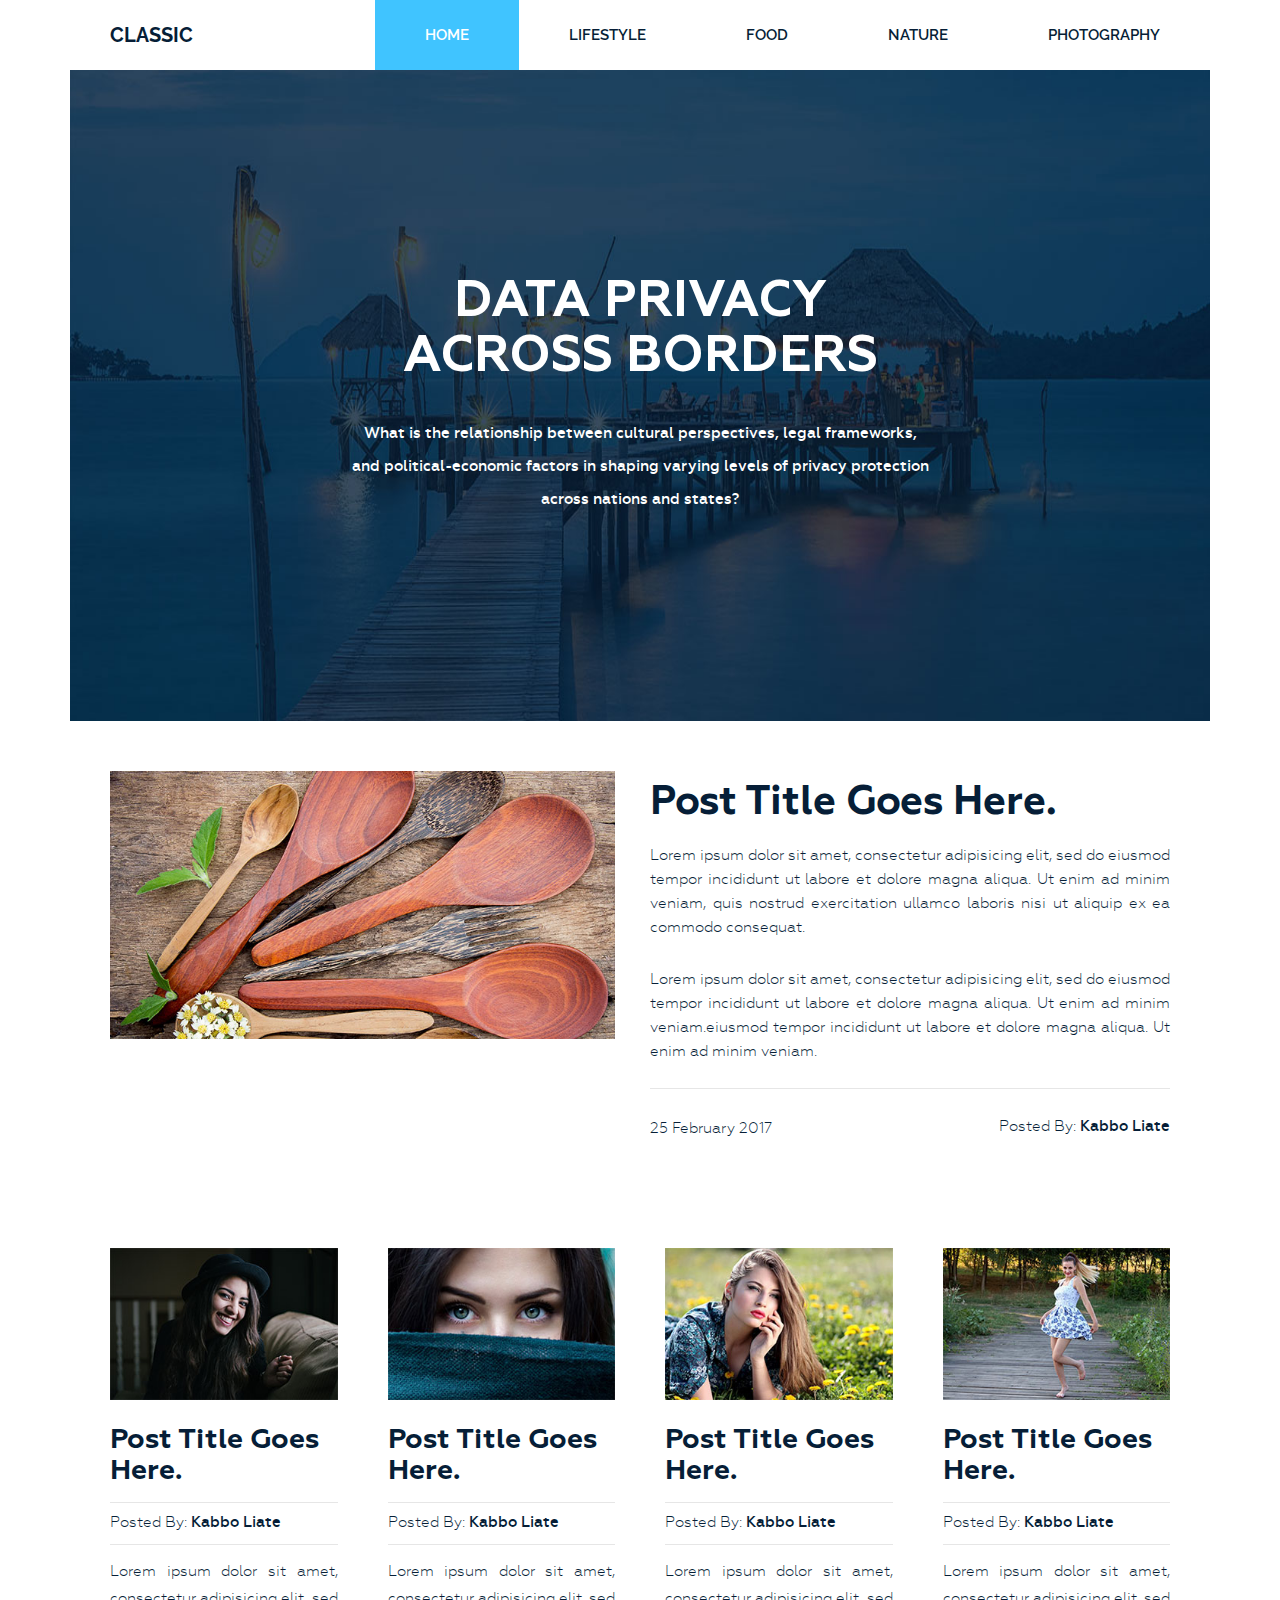
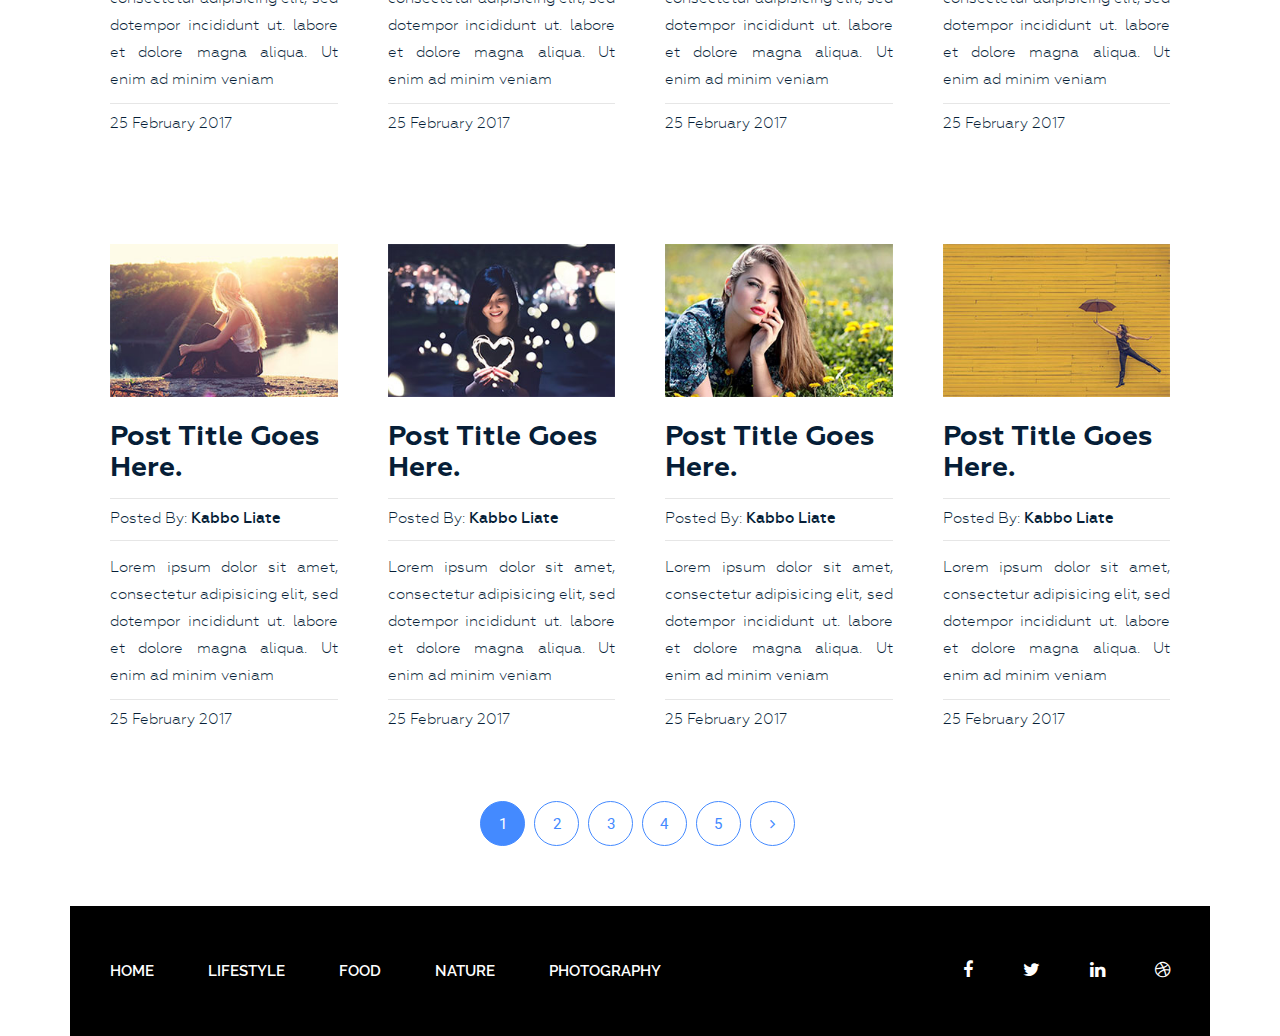
==== dart-blog-html/index.html @ cc4018c4 "initial project" ====
<!DOCTYPE html>
<html lang="en">

<head>
    <meta charset="UTF-8">
    <meta name="viewport" content="width=device-width, initial-scale=1">
    <title>Front page</title>
    <link href="https://fonts.googleapis.com/icon?family=Material+Icons" rel="stylesheet">
    <link href="https://fonts.googleapis.com/css?family=Raleway:300,400,500,600,700,800,900" rel="stylesheet">
    <link href="https://fonts.googleapis.com/css?family=Roboto:400,500,700,900" rel="stylesheet">
    <link rel="stylesheet" href="css/bootstrap.css">
    <link rel="stylesheet" href="css/font-awesome.min.css">
    <link rel="stylesheet" href="css/owl.carousel.min.css">
    <link rel="stylesheet" href="css/owl.theme.default.min.css">
    <link rel="stylesheet" href="style.css">
    <link rel="stylesheet" href="responsive.css">
</head>

<body>
    <div class="wrapper">
        <header class="header">
            <div class="container">
                <div class="row">
                    <div class="col-md-2">
                        <div class="logo">
                            <h2><a href="#">Classic</a></h2>
                        </div>
                    </div>
                    <div class="col-md-10">
                        <div class="menu">
                            <ul>
                                <li class="active"><a href="#">Home</a></li>
                                <li><a href="#">lifestyle</a></li>
                                <li><a href="#">Food</a></li>
                                <li><a href="#">Nature</a></li>
                                <li><a href="#">photography</a></li>
                            </ul>
                        </div>
                    </div>
                </div>
            </div>
        </header>
        <section class="bg-text-area">
            <div class="container">
                <div class="row">
                    <div class="col-md-12">
                        <div class="bg-text">
                            <h3>Data Privacy Across Borders</h3>
                            <p>What is the relationship between cultural perspectives, legal frameworks, and political-economic factors in shaping varying levels of privacy protection across nations and states?</p>
                        </div>
                    </div>
                </div>
            </div>
        </section>
        <section class="blog-post-area">
            <div class="container">
                <div class="row">
                    <div class="blog-post-area-style">
                            <div class="col-md-12">
                                <div class="single-post-big">
                                    <div class="big-image">
                                        <img src="img/post-image1.jpg" alt="">
                                    </div>
                                    <div class="big-text">
                                        <h3><a href="#">Post Title Goes Here.</a></h3>
                                        <p>Lorem ipsum dolor sit amet, consectetur adipisicing elit, sed do eiusmod tempor incididunt ut labore et dolore magna aliqua. Ut enim ad minim veniam, quis nostrud exercitation ullamco laboris nisi ut aliquip ex ea commodo consequat.</p>
                                        <p>Lorem ipsum dolor sit amet, consectetur adipisicing elit, sed do eiusmod tempor incididunt ut labore et dolore magna aliqua. Ut enim ad minim veniam.eiusmod tempor incididunt ut labore et dolore magna aliqua. Ut enim ad minim veniam.</p>
                                        <h4><span class="date">25 February 2017</span><span class="author">Posted By: <span class="author-name">Kabbo Liate</span></span>
                                        </h4>
                                    </div>
                                </div>
                            </div>
                            <div class="col-md-3">
                                <div class="single-post">
                                    <img src="img/post-image2.jpg" alt="">
                                    <h3><a href="#">Post Title Goes Here.</a></h3>
                                    <h4><span>Posted By: <span class="author-name">Kabbo Liate</span></span>
                                    </h4>
                                    <p>Lorem ipsum dolor sit amet, consectetur adipisicing elit, sed dotempor incididunt ut. labore et dolore magna aliqua. Ut enim ad minim veniam</p>
                                    <h4><span>25 February 2017</span></h4>
                                </div>
                            </div>
                            <div class="col-md-3">
                                <div class="single-post">
                                    <img src="img/post-image3.jpg" alt="">
                                    <h3><a href="#">Post Title Goes Here.</a></h3>
                                    <h4><span>Posted By: <span class="author-name">Kabbo Liate</span></span>
                                    </h4>
                                    <p>Lorem ipsum dolor sit amet, consectetur adipisicing elit, sed dotempor incididunt ut. labore et dolore magna aliqua. Ut enim ad minim veniam</p>
                                    <h4><span>25 February 2017</span></h4>
                                </div>
                            </div>
                            <div class="col-md-3">
                                <div class="single-post">
                                    <img src="img/post-image4.jpg" alt="">
                                    <h3><a href="#">Post Title Goes Here.</a></h3>
                                    <h4><span>Posted By: <span class="author-name">Kabbo Liate</span></span>
                                    </h4>
                                    <p>Lorem ipsum dolor sit amet, consectetur adipisicing elit, sed dotempor incididunt ut. labore et dolore magna aliqua. Ut enim ad minim veniam</p>
                                    <h4><span>25 February 2017</span></h4>
                                </div>
                            </div>
                            <div class="col-md-3">
                                <div class="single-post">
                                    <img src="img/post-image5.jpg" alt="">
                                    <h3><a href="#">Post Title Goes Here.</a></h3>
                                    <h4><span>Posted By: <span class="author-name">Kabbo Liate</span></span>
                                    </h4>
                                    <p>Lorem ipsum dolor sit amet, consectetur adipisicing elit, sed dotempor incididunt ut. labore et dolore magna aliqua. Ut enim ad minim veniam</p>
                                    <h4><span>25 February 2017</span></h4>
                                </div>
                            </div>
                            <div class="col-md-3">
                                <div class="single-post">
                                    <img src="img/post-image6.jpg" alt="">
                                    <h3><a href="#">Post Title Goes Here.</a></h3>
                                    <h4><span>Posted By: <span class="author-name">Kabbo Liate</span></span>
                                    </h4>
                                    <p>Lorem ipsum dolor sit amet, consectetur adipisicing elit, sed dotempor incididunt ut. labore et dolore magna aliqua. Ut enim ad minim veniam</p>
                                    <h4><span>25 February 2017</span></h4>
                                </div>
                            </div>
                            <div class="col-md-3">
                                <div class="single-post">
                                    <img src="img/post-image7.jpg" alt="">
                                    <h3><a href="#">Post Title Goes Here.</a></h3>
                                    <h4><span>Posted By: <span class="author-name">Kabbo Liate</span></span>
                                    </h4>
                                    <p>Lorem ipsum dolor sit amet, consectetur adipisicing elit, sed dotempor incididunt ut. labore et dolore magna aliqua. Ut enim ad minim veniam</p>
                                    <h4><span>25 February 2017</span></h4>
                                </div>
                            </div>
                            <div class="col-md-3">
                                <div class="single-post">
                                    <img src="img/post-image8.jpg" alt="">
                                    <h3><a href="#">Post Title Goes Here.</a></h3>
                                    <h4><span>Posted By: <span class="author-name">Kabbo Liate</span></span>
                                    </h4>
                                    <p>Lorem ipsum dolor sit amet, consectetur adipisicing elit, sed dotempor incididunt ut. labore et dolore magna aliqua. Ut enim ad minim veniam</p>
                                    <h4><span>25 February 2017</span></h4>
                                </div>
                            </div>
                            <div class="col-md-3">
                                <div class="single-post">
                                    <img src="img/post-image9.jpg" alt="">
                                    <h3><a href="#">Post Title Goes Here.</a></h3>
                                    <h4><span>Posted By: <span class="author-name">Kabbo Liate</span></span>
                                    </h4>
                                    <p>Lorem ipsum dolor sit amet, consectetur adipisicing elit, sed dotempor incididunt ut. labore et dolore magna aliqua. Ut enim ad minim veniam</p>
                                    <h4><span>25 February 2017</span></h4>
                                </div>
                            </div>
                    </div>
                </div>
            </div>
            <div class="pegination">
                <!--
                <ul>
                    <li><i class="fa fa-angle-left" aria-hidden="true"></i></li>
                    <li class="active">1</li>
                    <li>2</li>
                    <li>3</li>
                    <li><i class="fa fa-angle-right" aria-hidden="true"></i></li>
                </ul>
-->

                <div class="nav-links">
                    <span class="page-numbers current">1</span>
                    <a class="page-numbers" href="#">2</a>
                    <a class="page-numbers" href="#">3</a>
                    <a class="page-numbers" href="#">4</a>
                    <a class="page-numbers" href="#">5</a>
                    <a class="page-numbers" href="#"><i class="fa fa-angle-right" aria-hidden="true"></i></a>
                </div>
            </div>
        </section>
        <footer class="footer">
            <div class="container">
                <div class="row">
                    <div class="col-md-12">
                        <div class="footer-bg">
                            <div class="row">
                                <div class="col-md-9">
                                    <div class="footer-menu">
                                        <ul>
                                            <li class="active"><a href="#">Home</a></li>
                                            <li><a href="#">lifestyle</a></li>
                                            <li><a href="#">Food</a></li>
                                            <li><a href="#">Nature</a></li>
                                            <li><a href="#">photography</a></li>
                                        </ul>
                                    </div>
                                </div>
                                <div class="col-md-3">
                                    <div class="footer-icon">
                                        <p><a href="#"><i class="fa fa-facebook" aria-hidden="true"></i></a><a href="#"><i class="fa fa-twitter" aria-hidden="true"></i></a><a href="#"><i class="fa fa-linkedin" aria-hidden="true"></i></a><a href="#"><i class="fa fa-dribbble" aria-hidden="true"></i></a></p>
                                    </div>
                                </div>
                            </div> .
                        </div>
                    </div>
                </div>
            </div>
        </footer>
    </div>
    <script src="js/jquery-3.1.1.min.js"></script>
    <script src="js/bootstrap.min.js"></script>
    <script src="js/owl.carousel.min.js"></script>
    <script src="js/active.js"></script>
</body>

</html>
---- dart-blog-html/style.css ----
@font-face {
    font-family: Geometria;
    src: url(geometria_font/Geometria.ttf);
    font-weight: 300;
}

@font-face {
    font-family: Geometria;
    src: url(geometria_font/Geometria-Bold.ttf);
    font-weight: 700;
}

@font-face {
    font-family: Geometria;
    src: url(geometria_font/Geometria-ExtraBold.ttf);
    font-weight: 800;
}

@font-face {
    font-family: Geometria;
    src: url(geometria_font/geometria-light.ttf);
    font-weight: 400;
}

@font-face {
    font-family: Geometria;
    src: url(geometria_font/geometria-medium.ttf);
    font-weight: 500;
}

.wrapper header.header .logo {}

.wrapper header.header .logo h2 {
    margin: 0 0 0 40px;
    padding: 0;
}

.wrapper header.header .logo h2 a {
    color: #061e37;
    font-family: "Raleway", sans-serif;
    font-size: 20px;
    font-weight: 700;
    text-decoration: none;
    line-height: 70px;
    padding: 22px 0;
    text-transform: uppercase;
}

.wrapper header.header .menu {
    margin: 0
}

.wrapper header.header .menu ul {
    float: right;
    margin: 0;
    padding: 0;
    margin-right: 4px;
}

.wrapper header.header .menu ul li {
    display: inline-block;
    list-style: outside none none;
    margin: 0 -4px 0 0;
}

.wrapper header.header .menu ul li a {
    color: rgb(6, 30, 55);
    font-family: "Raleway", sans-serif;
    font-size: 15px;
    font-weight: 600;
    line-height: 70px;
    padding: 26px 50px;
    text-decoration: none;
    text-transform: uppercase;
}

.wrapper header.header .menu ul li.active a {
    background: #40c4ff;
    color: #fff;
}

.wrapper header.header .menu ul li a:hover {
    background: #40c4ff;
    color: #fff;
}

.wrapper section.bg-text-area .bg-text {
    background-image: url(img/bg-iamges.jpg);
    background-size: 100% 100%;
    padding: 205px 280px;
}

.wrapper section.bg-text-area .container {}

.wrapper section.bg-text-area .bg-text h3 {
    color: #fff;
    font-family: Geometria;
    font-size: 50px;
    font-weight: 700;
    text-align: center;
    text-transform: uppercase;
    margin: 0;
}

.wrapper section.bg-text-area .bg-text p {
    color: #fff;
    font-family: Geometria;
    font-size: 15px;
    font-weight: 500;
    line-height: 33px;
    margin: 32px 0 0;
    text-align: center;
}

section.blog-post-area {
    margin-top: 50px;
}

section.blog-post-area .big-image {
    float: left;
    width: 50%;
    padding-right: 35px;
}

section.blog-post-area .big-text {
    float: right;
    width: 50%;
    padding-right: 20px;
}

section.blog-post-area img {
    width: 100%;
}

section.blog-post-area .big-text h3 {
    margin: 10px 0 0;
}

section.blog-post-area .big-text h3 a {
    font-family: Geometria;
    font-weight: 700;
    font-size: 40px;
    color: #061e37;
    text-decoration: none;
}

section.blog-post-area .big-text p {
    color: #061e37;
    font-family: Geometria;
    font-size: 15px;
    font-weight: 400;
    line-height: 24px;
    padding-top: 18px;
    text-align: justify;
    text-decoration: none;
}

section.blog-post-area .big-text h4 {
    margin-top: 25px;
    padding-top: 30px;
    position: relative;
}

section.blog-post-area .big-text h4::before {
    background: #e6e6e6 none repeat scroll 0 0;
    content: "";
    height: 1px;
    position: absolute;
    top: 0;
    width: 100%;
}

section.blog-post-area .single-post {
    padding-right: 20px;
    margin: 100px 0px 0px;
}

section.blog-post-area h4 span {
    font-family: Geometria;
    font-weight: 400;
    font-size: 15px;
    color: #061e37;
    text-decoration: none;
}

section.blog-post-area .big-text h4 span.author {
    float: right
}

section.blog-post-area h4 span.author-name {
    font-weight: 500;
}

.blog-post-area .single-post h3 a {
    font-family: Geometria;
    font-size: 28px;
    font-weight: 700;
    text-decoration: none;
    color: #061e37;
}

.blog-post-area .single-post p {
    color: #061e37;
    font-family: Geometria;
    font-size: 15px;
    font-weight: 400;
    line-height: 27px;
    padding-top: 14px;
    position: relative;
    text-align: justify;
}

.blog-post-area .single-post h4 {
    margin-bottom: 12px;
    padding-top: 10px;
    position: relative;
}

.blog-post-area .single-post h4::before {
    background: #e6e6e6 none repeat scroll 0 0;
    content: "";
    height: 1px;
    position: absolute;
    top: 0;
    width: 100%;
}

.blog-post-area .single-post p::before {
    background: #e6e6e6 none repeat scroll 0 0;
    content: "";
    height: 1px;
    position: absolute;
    top: 0;
    width: 100%;
}

.blog-post-area .single-post h3 {
    margin: 25px 0 15px;
}

.blog-post-area .pegination {
    margin-top: 60px;
    margin-bottom: 60px;
}

.blog-post-area .pegination .nav-links {
    margin: 0;
    padding: 0;
    text-align: center;
}

.blog-post-area .pegination .nav-links .page-numbers {
    border: 1px solid #448aff;
    border-radius: 50%;
    color: #448aff;
    display: inline-block;
    font-family: "Roboto", sans-serif;
    font-size: 15px;
    font-weight: 400;
    height: 45px;
    line-height: 45px;
    list-style: outside none none;
    margin-right: 5px;
    text-align: center;
    width: 45px;
}

.blog-post-area .blog-post-area-style {
    margin: 0 20px 0 40px;
}

.blog-post-area .pegination .nav-links .page-numbers.current {
    background: #448aff;
    color: #fff;
}

.blog-post-area .pegination .nav-links .page-numbers:hover {
    background: #448aff;
    color: #fff;
}

.blog-post-area .pegination .nav-links a {
    text-decoration: none;
}

.wrapper footer.footer {
    height: 130px;
}

.wrapper footer .footer-bg {
    background: #000 none repeat scroll 0 0;
    height: 130px;
    overflow: hidden;
}

.wrapper footer.footer .footer-menu {
    margin: 0
}

.wrapper footer.footer .footer-menu ul {
    line-height: 130px;
    margin: 0;
    padding: 0;
}

.wrapper footer.footer .footer-menu ul li {
    display: inline;
    list-style: outside none none;
    margin: 0;
    padding: 30px 0px;
}

.wrapper footer.footer .footer-menu ul li a {
    color: #fff;
    font-family: "Raleway", sans-serif;
    font-size: 15px;
    font-weight: 600;
    line-height: 70px;
    margin-left: 40px;
    padding: 26px 10px 26px 0;
    text-decoration: none;
    text-transform: uppercase;
}

.wrapper footer.footer .footer-icon p {
    float: right;
    line-height: 130px;
}

.wrapper footer.footer .footer-icon p i {
    color: #fff;
    font-size: 18px;
    margin-right: 30px;
    padding: 10px;
}


/*css for single blog page*/

.single-blog-area {
    margin-bottom: 100px;
}

.single-blog-area .border-top {
    border-top: 1px solid #40c4ff;
}

.single-blog-area h2 {
    color: #010101;
    font-family: Geometria;
    font-size: 38px;
    font-weight: 500;
    margin-bottom: 60px;
    margin-top: 45px;
}

.single-blog-area p {
    font-family: Geometria;
    font-size: 15px;
    font-weight: 500;
    line-height: 35px;
    position: relative;
    text-align: justify;
}

.single-blog-area .blog-area-part p {
    margin-top: 30px;
}

.single-blog-area .for-style {
    margin-bottom: 50px;
}

.single-blog-area .for-style p span {
    color: #40c4ff;
    float: left;
    font-family: Geometria;
    font-size: 60px;
    font-weight: 400;
    margin: 18px 30px 20px 20px;
    position: relative;
}

.single-blog-area .for-style p span.drop_caps::before {
    color: #40c4ff;
    content: "”";
    font-size: 40px;
    left: -20px;
    position: absolute;
    top: -7px;
    font-weight: 500;
}

.single-blog-area .for-style p span::after {
    color: #40c4ff;
    content: "”";
    font-size: 40px;
    right: -15px;
    position: absolute;
    top: -7px;
    font-weight: 500;
}

.single-blog-area h3 {
    color: #757575;
    font-family: Geometria;
    font-size: 38px;
    font-style: italic;
    font-weight: 500;
    line-height: 65px;
    margin-bottom: 25px;
    word-spacing: 15px;
}

.single-blog-area h3 i.fa-quote-left {
    float: left;
    font-size: 55px;
    font-style: italic;
    margin-right: 20px;
    margin-top: 10px;
    color: #eeeeee;
}

.single-blog-area h3 i.fa-quote-right {
    display: inline-block;
    font-size: 55px;
    font-style: italic;
    margin-left: 20px;
    color: #eeeeee;
}

.single-blog-area .image-one {
    padding-right: 20px;
    width: 100%;
    margin-bottom: 20px;
}

.single-blog-area .image-two {
    width: 100%;
    padding-left: 20px;
    margin-bottom: 20px;
}

.single-blog-area img {
    width: 100%
}

.single-blog-area .blog-area {
    margin-right: 40px;
}

.single-blog-area .ads-area {
    border-top: 1px solid #e6e6e6;
    margin-top: 30px;
    padding: 50px 0;
    position: relative;
}

.single-blog-area .ads-area img {
    width: 100%;
    height: 90px;
    padding: 0 60px;
}

.single-blog-area .ads-area p {
    color: #fff;
    font-family: Geometria;
    font-size: 33px;
    font-weight: 500;
    line-height: 150px;
    position: absolute;
    text-align: center;
    top: 15px;
    width: 100%;
}


/*comment part start*/

.single-blog-area .commententries h3 {
    color: #000;
    font-family: Geometria;
    font-size: 18px;
    font-style: normal;
    font-weight: 500;
    margin: 0;
    padding-bottom: 5px;
    position: relative;
}

.single-blog-area .commententries h3::before {
    background: #e6e6e6 none repeat scroll 0 0;
    content: "";
    height: 1px;
    position: absolute;
    width: 100%;
    bottom: 0;
}

.single-blog-area .commententries ul {
    margin: 0;
    padding: 0;
}

.single-blog-area .commententries ul ul {
    margin-left: 60px;
}

.single-blog-area .commententries ul li article.comment {
    padding-bottom: 13px;
    padding-top: 30px;
    position: relative;
}

.single-blog-area .commententries ul li article.comment:before {
    background: #e6e6e6 none repeat scroll 0 0;
    content: "";
    height: 1px;
    position: absolute;
    width: 100%;
    bottom: 0;
}


}
.single-blog-area .commententries .author-name h5 a {
    font-family: Geometria;
    font-size: 21px;
    font-weight: 500;
    text-decoration: none;
    color: #000;
}
.single-blog-area .commententries .author-name h5 a {
    color: #000;
    font-family: Geometria;
    font-size: 21px;
    font-weight: 500;
    line-height: 10px;
    color: #000;
    text-decoration: none;
}
.single-blog-area .commententries .author-name p {
    color: #000;
    font-family: Geometria;
    font-size: 13px;
    font-weight: 500;
    line-height: 10px;
    color: #989191
}
.single-blog-area .commententries .comment-body p {
    font-family: Geometria;
    font-size: 15px;
    font-weight: 500;
    line-height: 25px;
    color: #989191
}
.single-blog-area .commententries .reply p span {
    color: #989191;
    font-family: Geometria;
    font-size: 18px;
    font-weight: 500;
    margin-right: 50px;
}
.single-blog-area .commententries .reply p span i {
    color: #989191;
    margin-right: 10px;
}
.single-blog-area .commententries ul {
    overflow: hidden;
}
.single-blog-area .commententries ul li {
    list-style: none
}
.commententries .comment-author {
    border-radius: 50%;
    float: left;
    height: 55px;
    width: 55px;
}
.commententries .comment-details {
    margin-left: 70px;
}
.single-blog-area form input {
    border: 1px solid #e6e6e6;
    margin: 0;
    padding: 12px 22px;
    border-radius: 5px;
    width: 100%
}
.single-blog-area form input[placeholder] {
    color: #000;
    font-family: Geometria;
    font-size: 16px;
    font-weight: 500;
}
.single-blog-area form .name {
    float: left;
    margin-bottom: 15px;
    width: 50%;
}
.single-blog-area form .email {
    width: 50%;
    float: right;
}
.single-blog-area form .name input {
    width: 95%;
}
.single-blog-area form .name .name {
    margin-right: 20px;
}
.single-blog-area form .email input {
    width: 95%;
}
.single-blog-area form .comment {
    margin-right: 150px;
}
.single-blog-area form .post {
    bottom: 0;
    position: absolute;
    right: 0;
}
.single-blog-area form .post input[type="submit"] {
    background: #40c4ff none repeat scroll 0 0;
    bottom: 0;
    color: #fff;
    font-family: Geometria;
    font-size: 15px;
    font-weight: 500;
    padding: 14px 38px;
    right: -150px;
    text-transform: uppercase;
    width: auto;
}
.single-blog-area form {
    margin: 50px 0 0;
    position: relative;
}

/*comment part end*/
.grid .portfolio-item {
    margin-bottom: 30px;
}
.grid .portfolio-item img {
    float: left;
    height: 72px;
    width: 72px;
}
.single-blog-area .grid .portfolio-item .portfolio-text {
    margin-left: 110px;
}
.single-blog-area .grid .portfolio-item .portfolio-text h5 {
    margin: 0
}
.single-blog-area .grid .portfolio-item .portfolio-text h5 a {
    color: #000;
    font-family: Geometria;
    font-size: 15px;
    font-weight: 500;
    line-height: 27px;
    text-decoration: none;
}
.single-blog-area .grid .portfolio-item .portfolio-text p {
    font-family: Geometria;
    font-size: 13px;
    font-weight: 500;
    line-height: 20px;
    color: #b2b2b2;
}
.single-blog-area .grid .portfolio-item .portfolio-text p span {
    margin: 0 10px;
}
.single-blog-area .button-group button {
    border: medium none;
    border-radius: 0;
    color: #000;
    display: inline-block;
    font-family: Geometria;
    font-size: 13px;
    font-weight: 500;
    margin-right: -2px;
    padding: 21px;
    text-transform: uppercase;
    width: 33%;
}
.single-blog-area .button-group {
    margin: 40px 0;
}
.single-blog-area .button-group button.is-checked {
    background: #40c4ff;
    color: #fff;
}
.single-blog-area .button-group button:hover {
    background: #40c4ff;
    color: #fff;
}
.single-blog-area .sidebar-ads {
    width: 300px;
    position: relative;
}
.single-blog-area .sidebar-ads p {
    color: #fff;
    font-family: Geometria;
    font-size: 30px;
    font-weight: 500;
    position: absolute;
    text-align: center;
    top: 85px;
    width: 100%;
}
.single-blog-area h2.sidebar-title {
    background: #efefef none repeat scroll 0 0;
    color: #000;
    font-family: Geometria;
    font-size: 16px;
    font-weight: 500;
    margin-bottom: 20px;
    margin-top: 50px;
    padding: 21px 25px;
    text-transform: uppercase;
}
.single-blog-area .tags p {
    background: #40c4ff none repeat scroll 0 0;
    border-radius: 5px;
    display: inline-block;
    font-family: Geometria;
    font-size: 13px;
    font-weight: 500;
    margin-right: 4px;
    padding: 0 12px;
    margin-bottom: 7px;
}
.single-blog-area .tags p a {
    color: #fff;
    display: inline-block;
    text-decoration: none;
}
.single-blog-area .newsletter form {
    margin: 30px 0 0;
}
.single-blog-area .newsletter input[type="email"] {
    width: 50%;
    margin-right: 20px;
}
.single-blog-area .newsletter input[type="submit"] {
    width: 40%;
    background: #40c4ff;
    color: #fff;
    text-transform: uppercase;
    font-family: Geometria;
    font-size: 15px;
    font-weight: 500;
}
---- dart-blog-html/responsive.css ----
@media (min-width: 1440px) and (max-width: 1745px) {}
    
    @media (min-width: 1200px) and (max-width: 1439px) {}
    
    @media (min-width: 992px) and (max-width: 1199px) {}
    
    @media (min-width: 768px) and (max-width: 991px) {}
    
    @media (min-width: 550px) and (max-width: 767px) {}
    
    @media only screen and (max-width: 549px) {}
    
    @media only screen and (max-width: 365px) {}
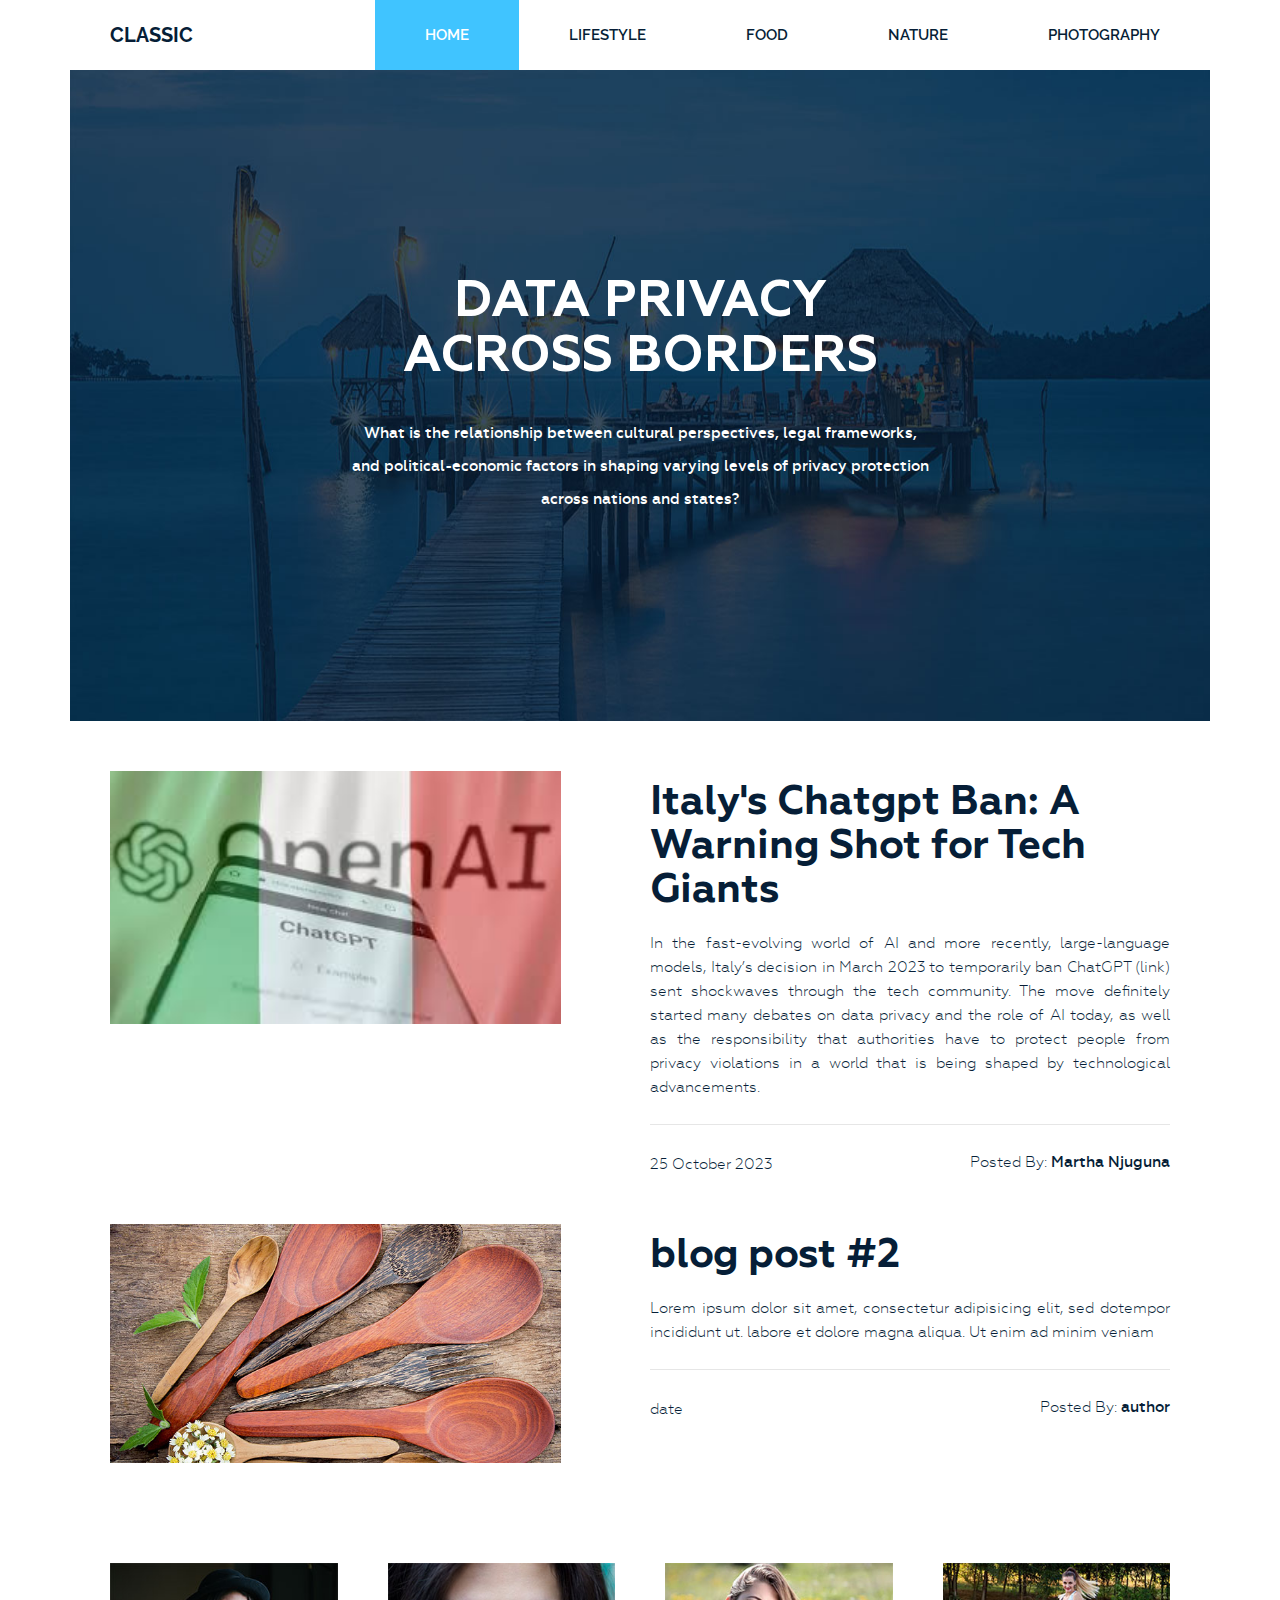
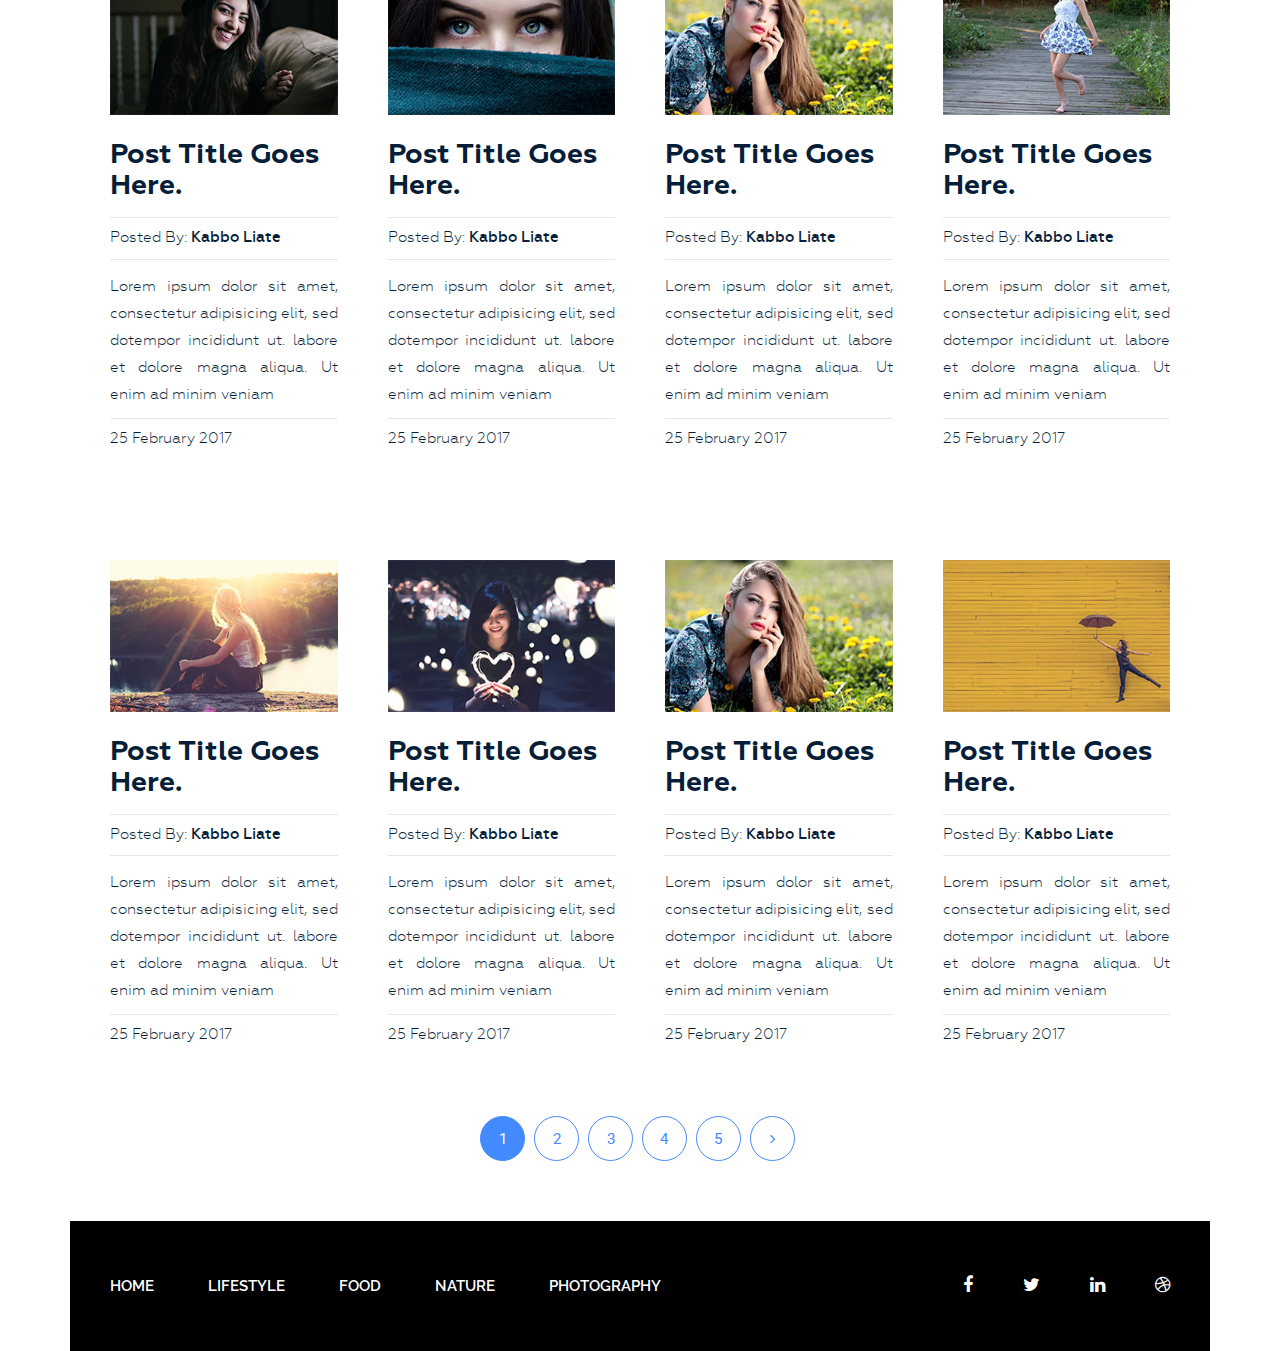
==== commit 5c86bdbb: "linked Martha blog and edited home page" ====
--- a/dart-blog-html/index.html
+++ b/dart-blog-html/index.html
@@ -59,15 +59,31 @@
                             <div class="col-md-12">
                                 <div class="single-post-big">
                                     <div class="big-image">
+                                        <img src="img/italy-ban-chatgpt.jpeg" alt="">
+                                    </div>
+                                    <div class="big-text">
+                                        <h3><a href="martha_blog_1.html">Italy's Chatgpt Ban: A Warning Shot for Tech Giants</a></h3>
+                                        <p>In the fast-evolving world of AI and more recently, large-language models, Italy’s decision in March 2023 to 
+                                            temporarily ban ChatGPT (link) sent shockwaves through the tech community. The move definitely started many 
+                                            debates on data privacy and the role of AI today, as well as the responsibility that authorities have to 
+                                            protect people from privacy violations in a world that is being shaped by technological advancements. 
+                                        </p>
+                                        <h4><span class="date">25 October 2023</span><span class="author">Posted By: <span class="author-name">Martha Njuguna</span></span>
+                                        </h4>
+                                    </div>    
+                                </div>
+                            </div>
+                            <div class="col-md-12" style="margin-top: 40px;">
+                                <div class="single-post-big">
+                                    <div class="big-image">
                                         <img src="img/post-image1.jpg" alt="">
                                     </div>
                                     <div class="big-text">
-                                        <h3><a href="#">Post Title Goes Here.</a></h3>
-                                        <p>Lorem ipsum dolor sit amet, consectetur adipisicing elit, sed do eiusmod tempor incididunt ut labore et dolore magna aliqua. Ut enim ad minim veniam, quis nostrud exercitation ullamco laboris nisi ut aliquip ex ea commodo consequat.</p>
-                                        <p>Lorem ipsum dolor sit amet, consectetur adipisicing elit, sed do eiusmod tempor incididunt ut labore et dolore magna aliqua. Ut enim ad minim veniam.eiusmod tempor incididunt ut labore et dolore magna aliqua. Ut enim ad minim veniam.</p>
-                                        <h4><span class="date">25 February 2017</span><span class="author">Posted By: <span class="author-name">Kabbo Liate</span></span>
+                                        <h3><a href="#">blog post #2</a></h3>
+                                        <p>Lorem ipsum dolor sit amet, consectetur adipisicing elit, sed dotempor incididunt ut. labore et dolore magna aliqua. Ut enim ad minim veniam</p>
+                                        <h4><span class="date">date</span><span class="author">Posted By: <span class="author-name">author</span></span>
                                         </h4>
-                                    </div>
+                                    </div>    
                                 </div>
                             </div>
                             <div class="col-md-3">
--- a/dart-blog-html/style.css
+++ b/dart-blog-html/style.css
@@ -118,7 +118,7 @@
 
 section.blog-post-area .big-image {
     float: left;
-    width: 50%;
+    width: 45%;
     padding-right: 35px;
 }
 
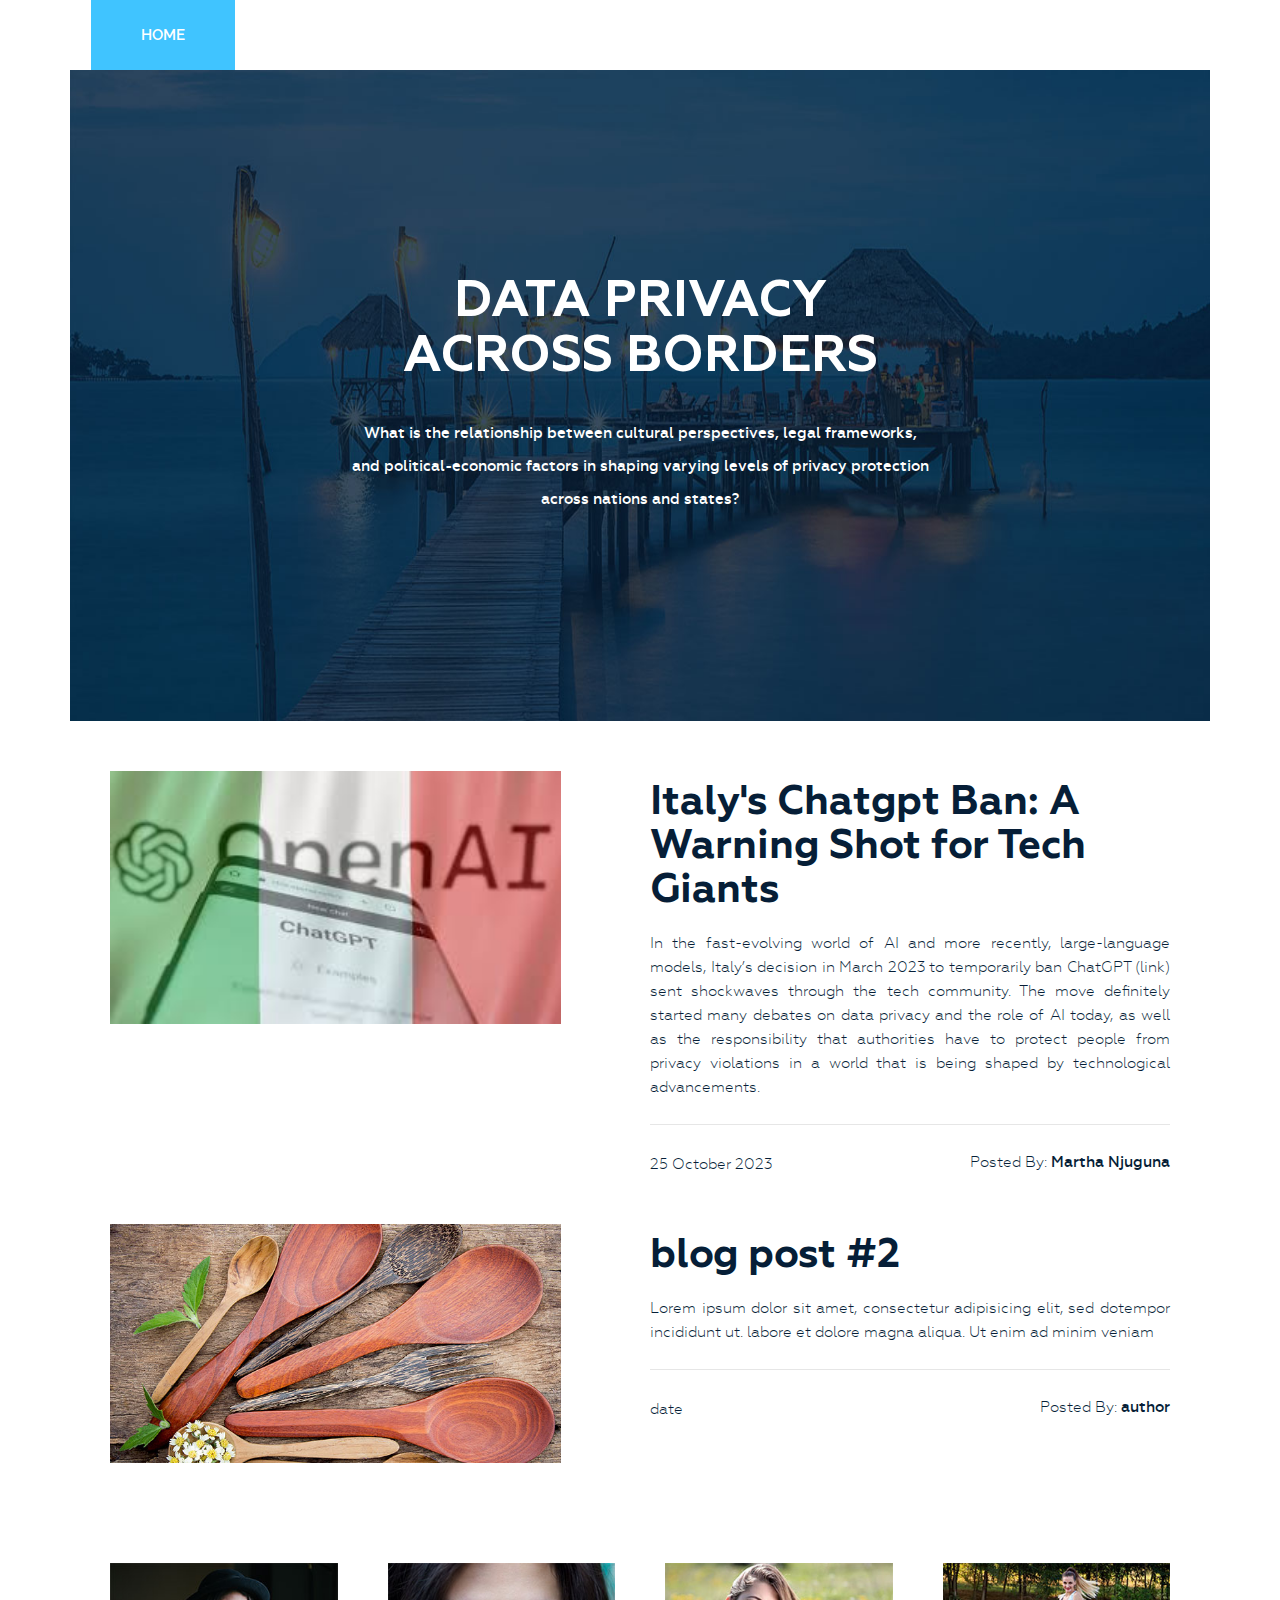
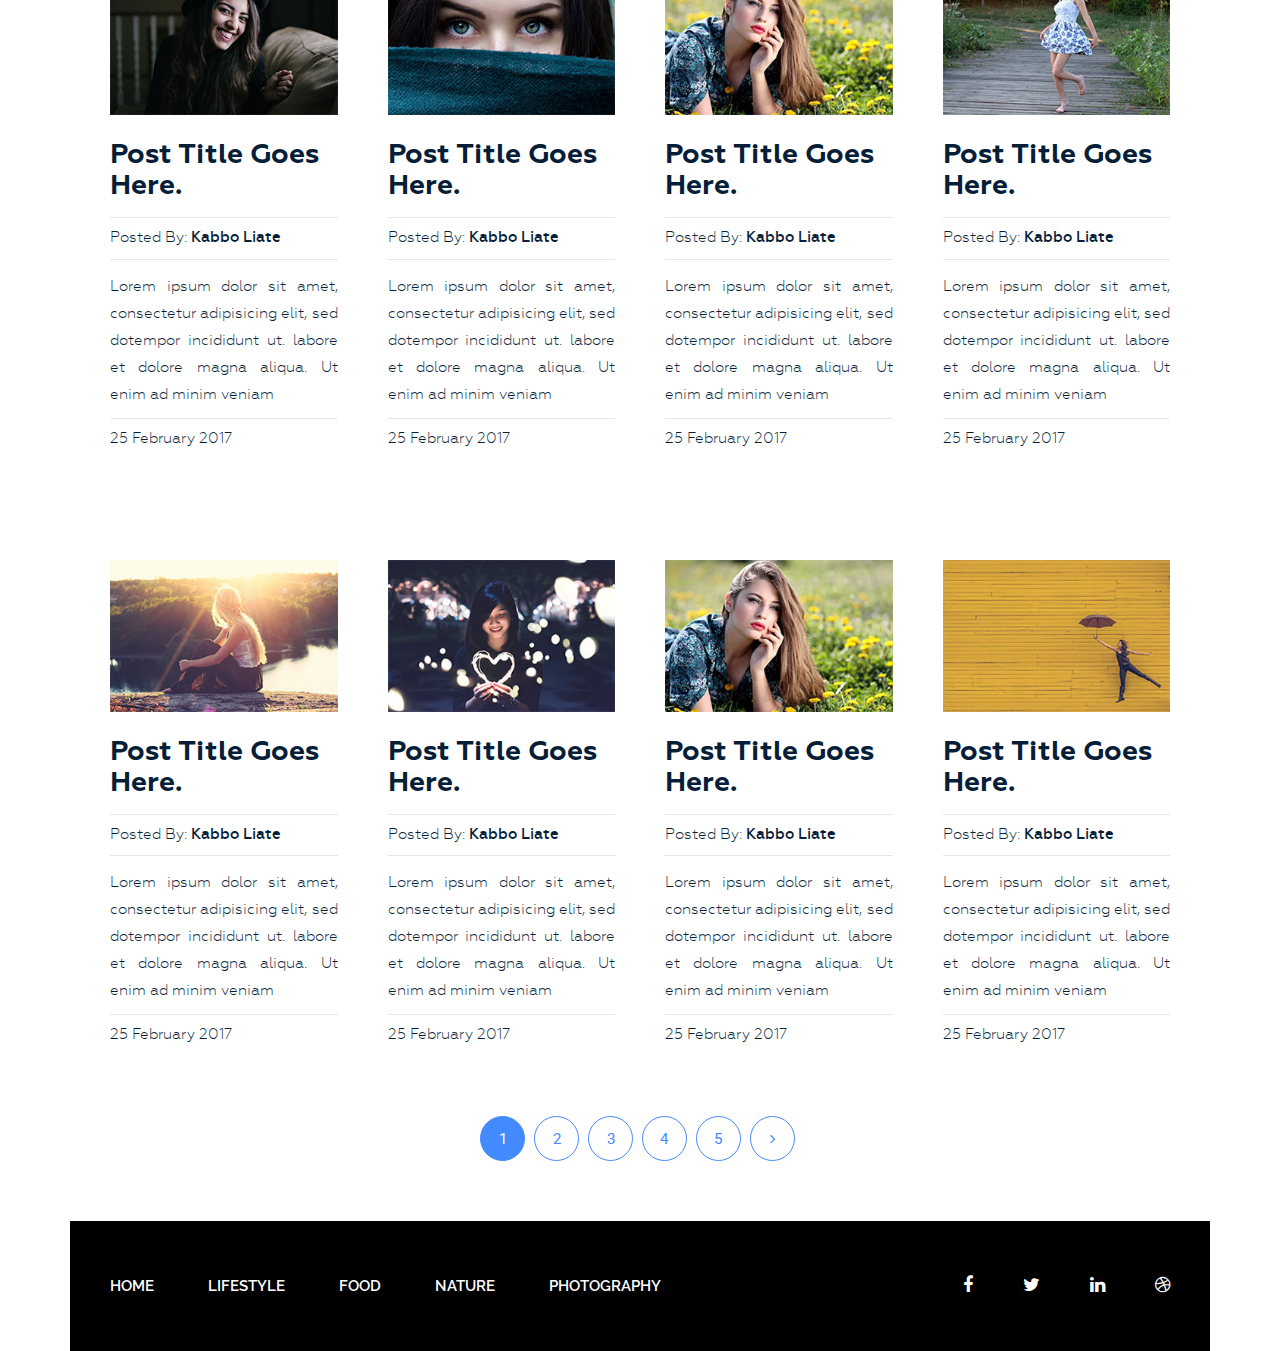
==== commit cb1724db: "formatting changes" ====
--- a/dart-blog-html/index.html
+++ b/dart-blog-html/index.html
@@ -21,19 +21,17 @@
         <header class="header">
             <div class="container">
                 <div class="row">
+                    <!--
                     <div class="col-md-2">
                         <div class="logo">
                             <h2><a href="#">Classic</a></h2>
                         </div>
                     </div>
-                    <div class="col-md-10">
+                    -->
+                    <div class="col-md-2">
                         <div class="menu">
                             <ul>
-                                <li class="active"><a href="#">Home</a></li>
-                                <li><a href="#">lifestyle</a></li>
-                                <li><a href="#">Food</a></li>
-                                <li><a href="#">Nature</a></li>
-                                <li><a href="#">photography</a></li>
+                                <li class="active"><a href="index.html">Home</a></li>
                             </ul>
                         </div>
                     </div>
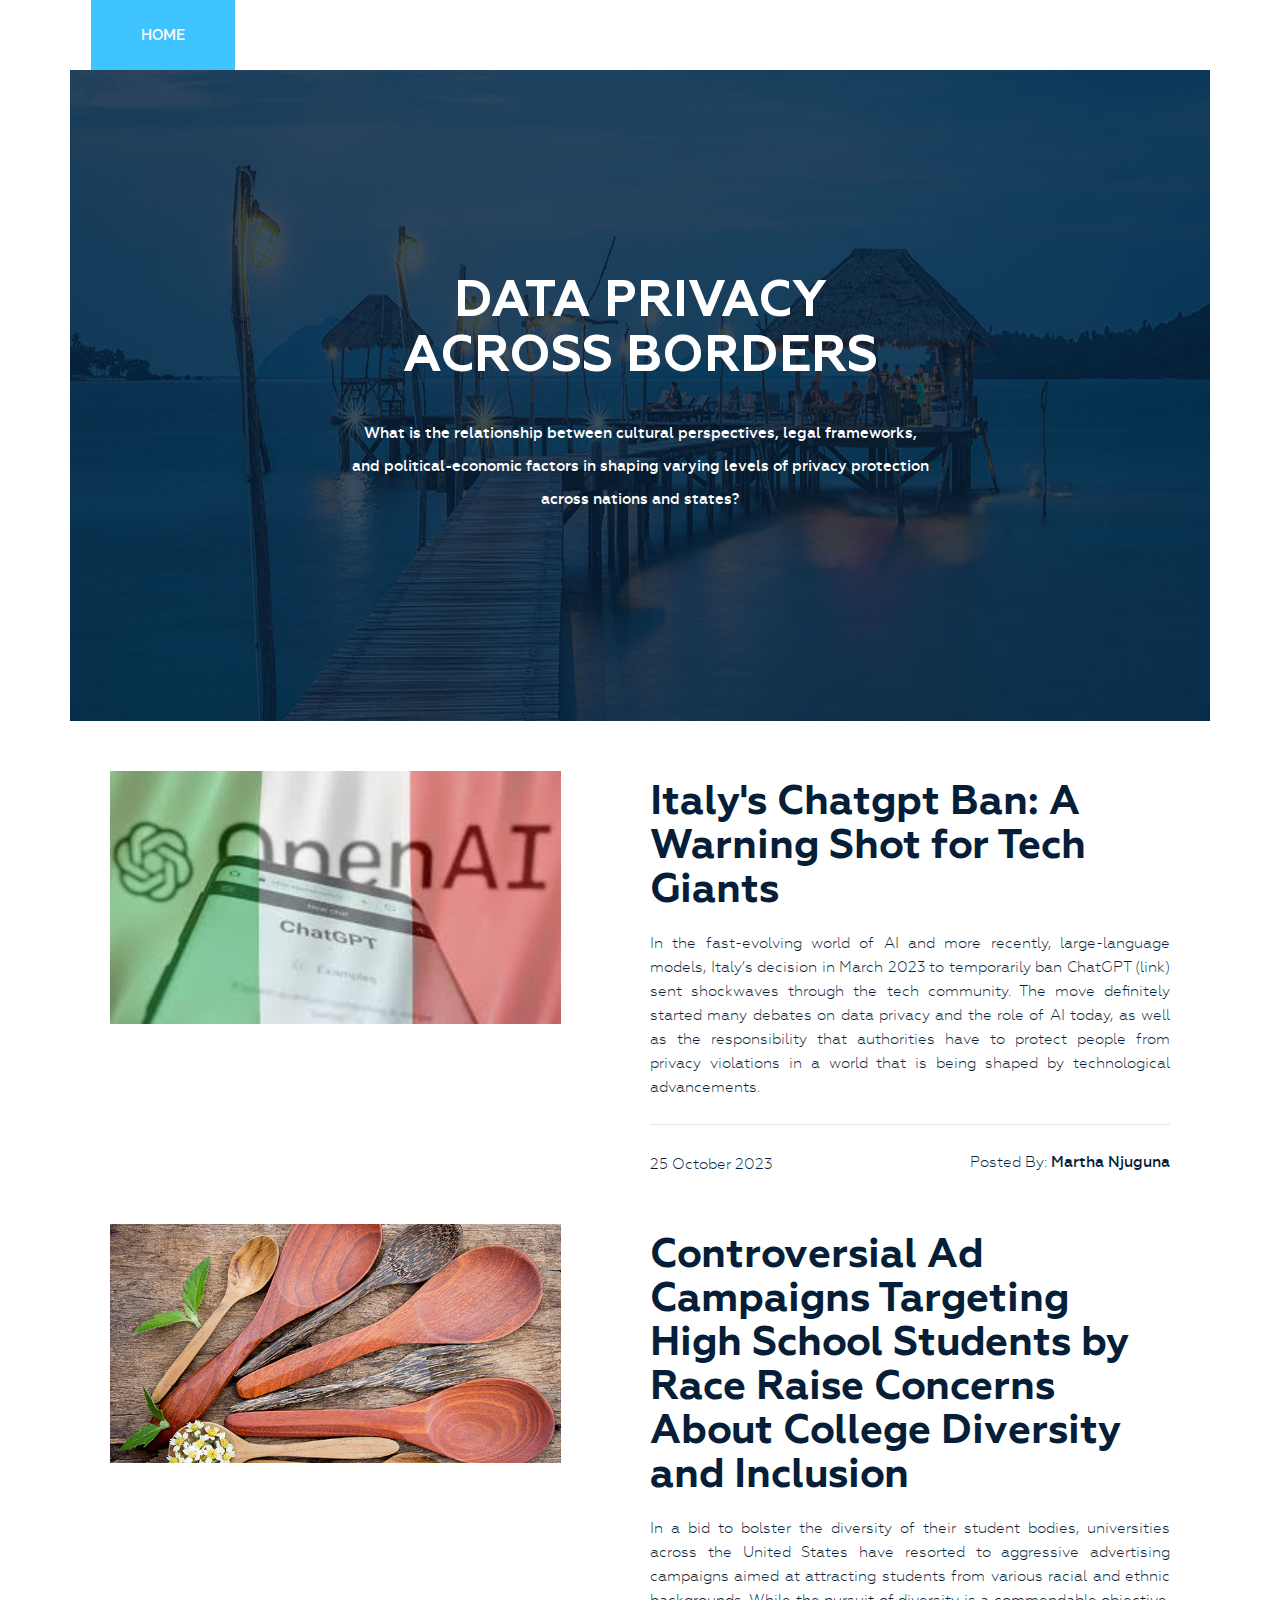
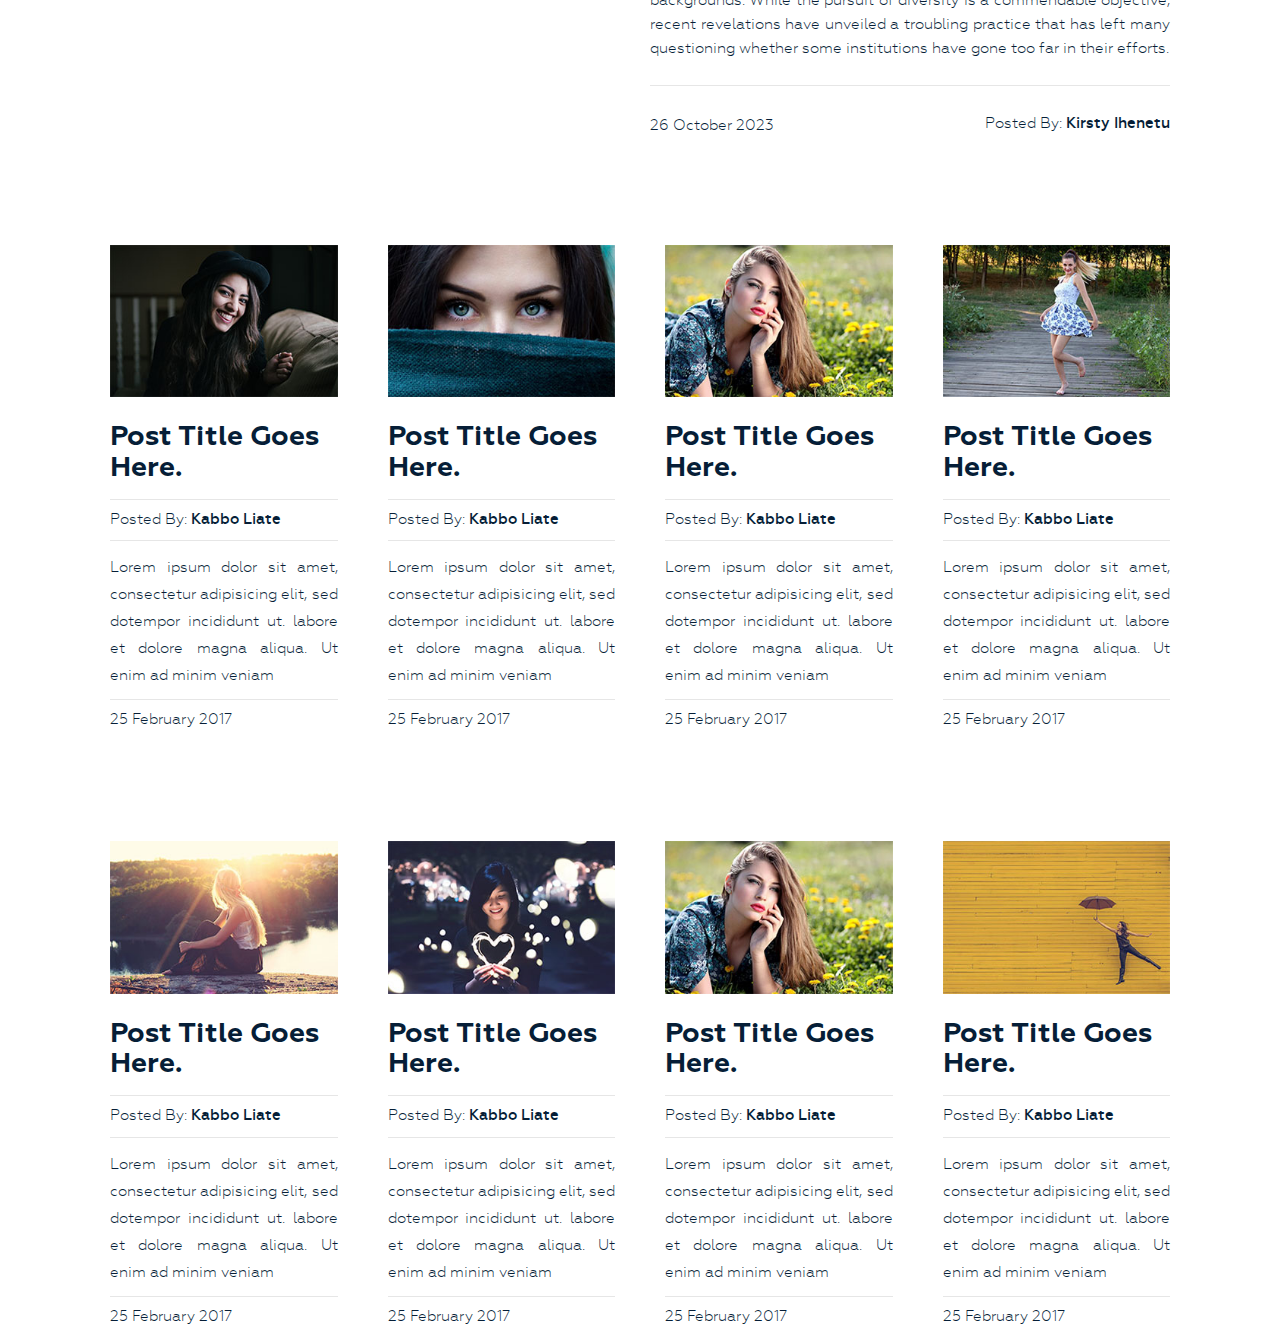
==== commit 7d7fe033: "update kirsty blog1 links and formatting" ====
--- a/dart-blog-html/index.html
+++ b/dart-blog-html/index.html
@@ -77,10 +77,14 @@
                                         <img src="img/post-image1.jpg" alt="">
                                     </div>
                                     <div class="big-text">
-                                        <h3><a href="#">blog post #2</a></h3>
-                                        <p>Lorem ipsum dolor sit amet, consectetur adipisicing elit, sed dotempor incididunt ut. labore et dolore magna aliqua. Ut enim ad minim veniam</p>
-                                        <h4><span class="date">date</span><span class="author">Posted By: <span class="author-name">author</span></span>
-                                        </h4>
+                                        <h3><a href="kirsty_collegeAdTargeting_blog.html">Controversial Ad Campaigns Targeting High School Students by Race Raise Concerns About College Diversity and Inclusion</a></h3>
+                                        <p>In a bid to bolster the diversity of their student bodies, universities across the United States 
+                                            have resorted to aggressive advertising campaigns aimed at attracting students from various racial 
+                                            and ethnic backgrounds. While the pursuit of diversity is a commendable objective, recent revelations 
+                                            have unveiled a troubling practice that has left many questioning whether some institutions have gone 
+                                            too far in their efforts. </p>
+                                            <h4><span class="date">26 October 2023</span><span class="author">Posted By: <span class="author-name">Kirsty Ihenetu</span></span>
+                                            </h4>
                                     </div>    
                                 </div>
                             </div>
@@ -167,55 +171,9 @@
                     </div>
                 </div>
             </div>
-            <div class="pegination">
-                <!--
-                <ul>
-                    <li><i class="fa fa-angle-left" aria-hidden="true"></i></li>
-                    <li class="active">1</li>
-                    <li>2</li>
-                    <li>3</li>
-                    <li><i class="fa fa-angle-right" aria-hidden="true"></i></li>
-                </ul>
--->
-
-                <div class="nav-links">
-                    <span class="page-numbers current">1</span>
-                    <a class="page-numbers" href="#">2</a>
-                    <a class="page-numbers" href="#">3</a>
-                    <a class="page-numbers" href="#">4</a>
-                    <a class="page-numbers" href="#">5</a>
-                    <a class="page-numbers" href="#"><i class="fa fa-angle-right" aria-hidden="true"></i></a>
-                </div>
-            </div>
+            
         </section>
-        <footer class="footer">
-            <div class="container">
-                <div class="row">
-                    <div class="col-md-12">
-                        <div class="footer-bg">
-                            <div class="row">
-                                <div class="col-md-9">
-                                    <div class="footer-menu">
-                                        <ul>
-                                            <li class="active"><a href="#">Home</a></li>
-                                            <li><a href="#">lifestyle</a></li>
-                                            <li><a href="#">Food</a></li>
-                                            <li><a href="#">Nature</a></li>
-                                            <li><a href="#">photography</a></li>
-                                        </ul>
-                                    </div>
-                                </div>
-                                <div class="col-md-3">
-                                    <div class="footer-icon">
-                                        <p><a href="#"><i class="fa fa-facebook" aria-hidden="true"></i></a><a href="#"><i class="fa fa-twitter" aria-hidden="true"></i></a><a href="#"><i class="fa fa-linkedin" aria-hidden="true"></i></a><a href="#"><i class="fa fa-dribbble" aria-hidden="true"></i></a></p>
-                                    </div>
-                                </div>
-                            </div> .
-                        </div>
-                    </div>
-                </div>
-            </div>
-        </footer>
+        
     </div>
     <script src="js/jquery-3.1.1.min.js"></script>
     <script src="js/bootstrap.min.js"></script>
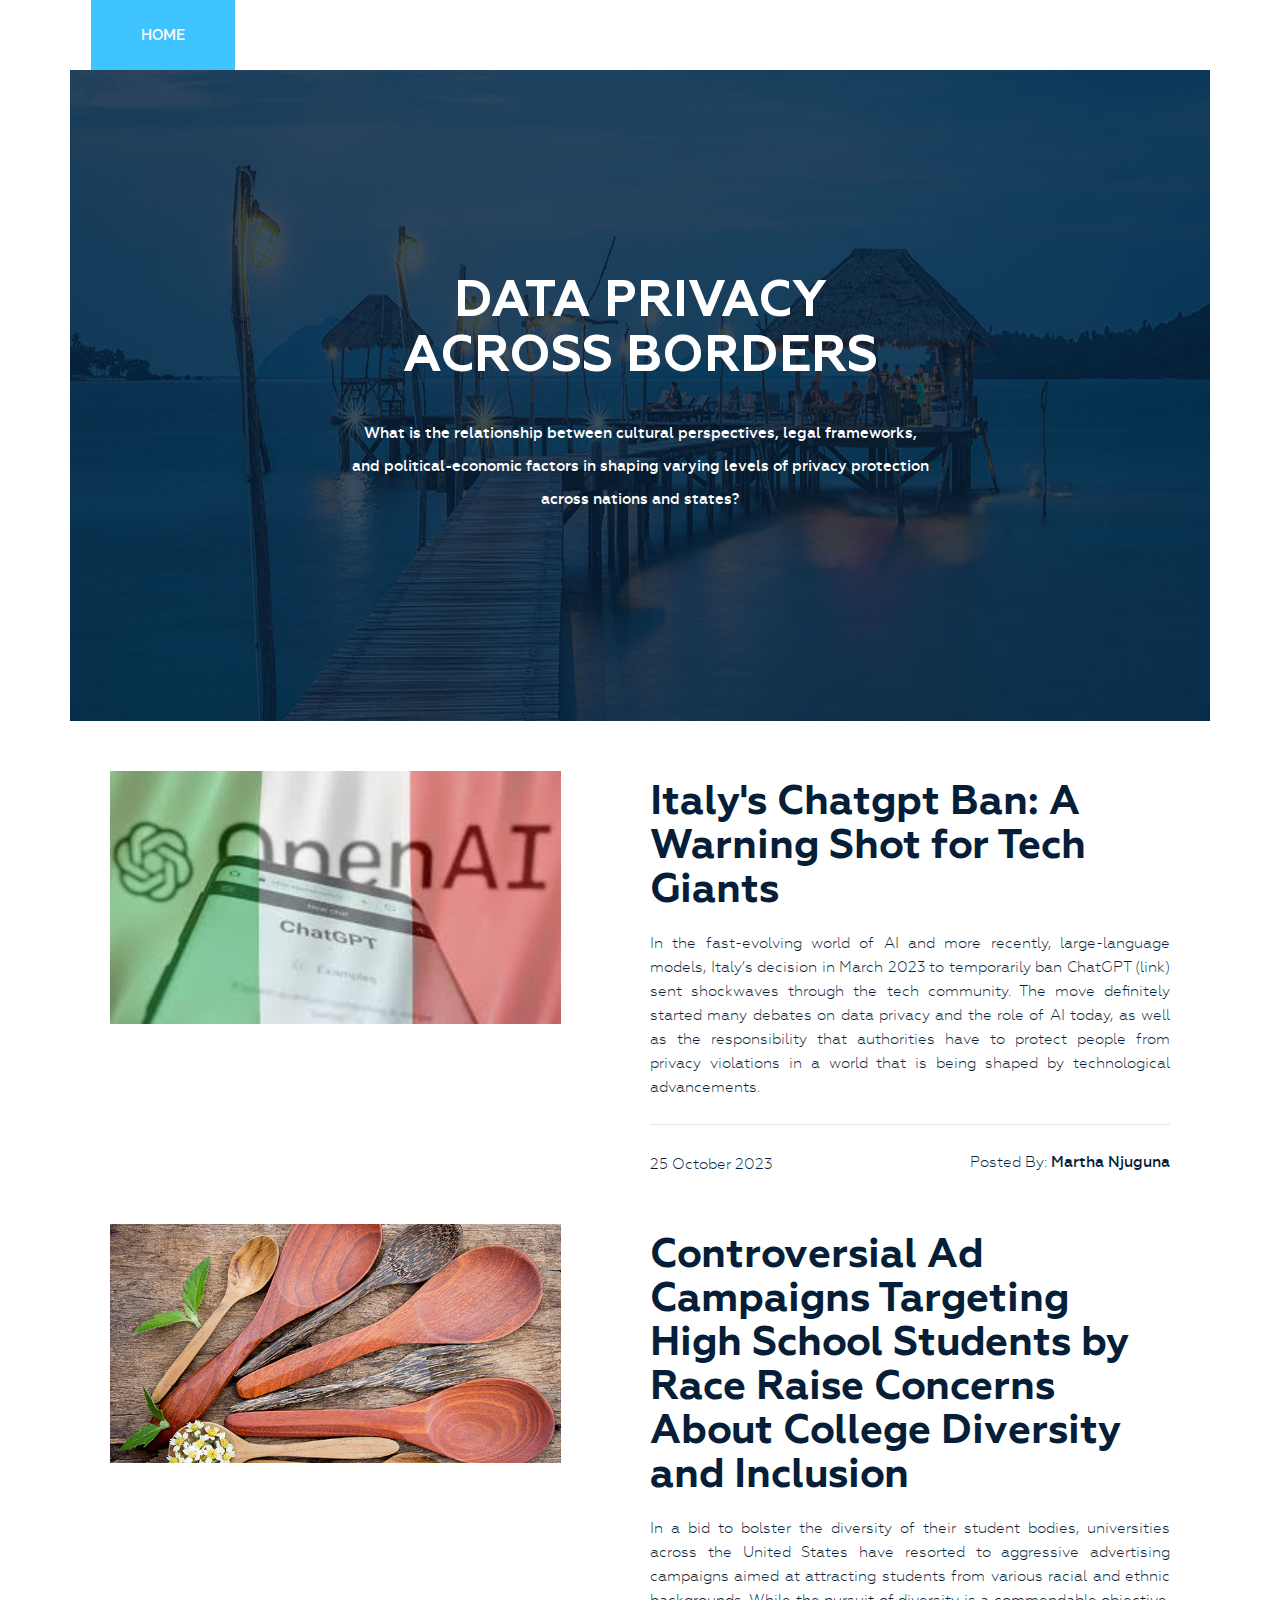
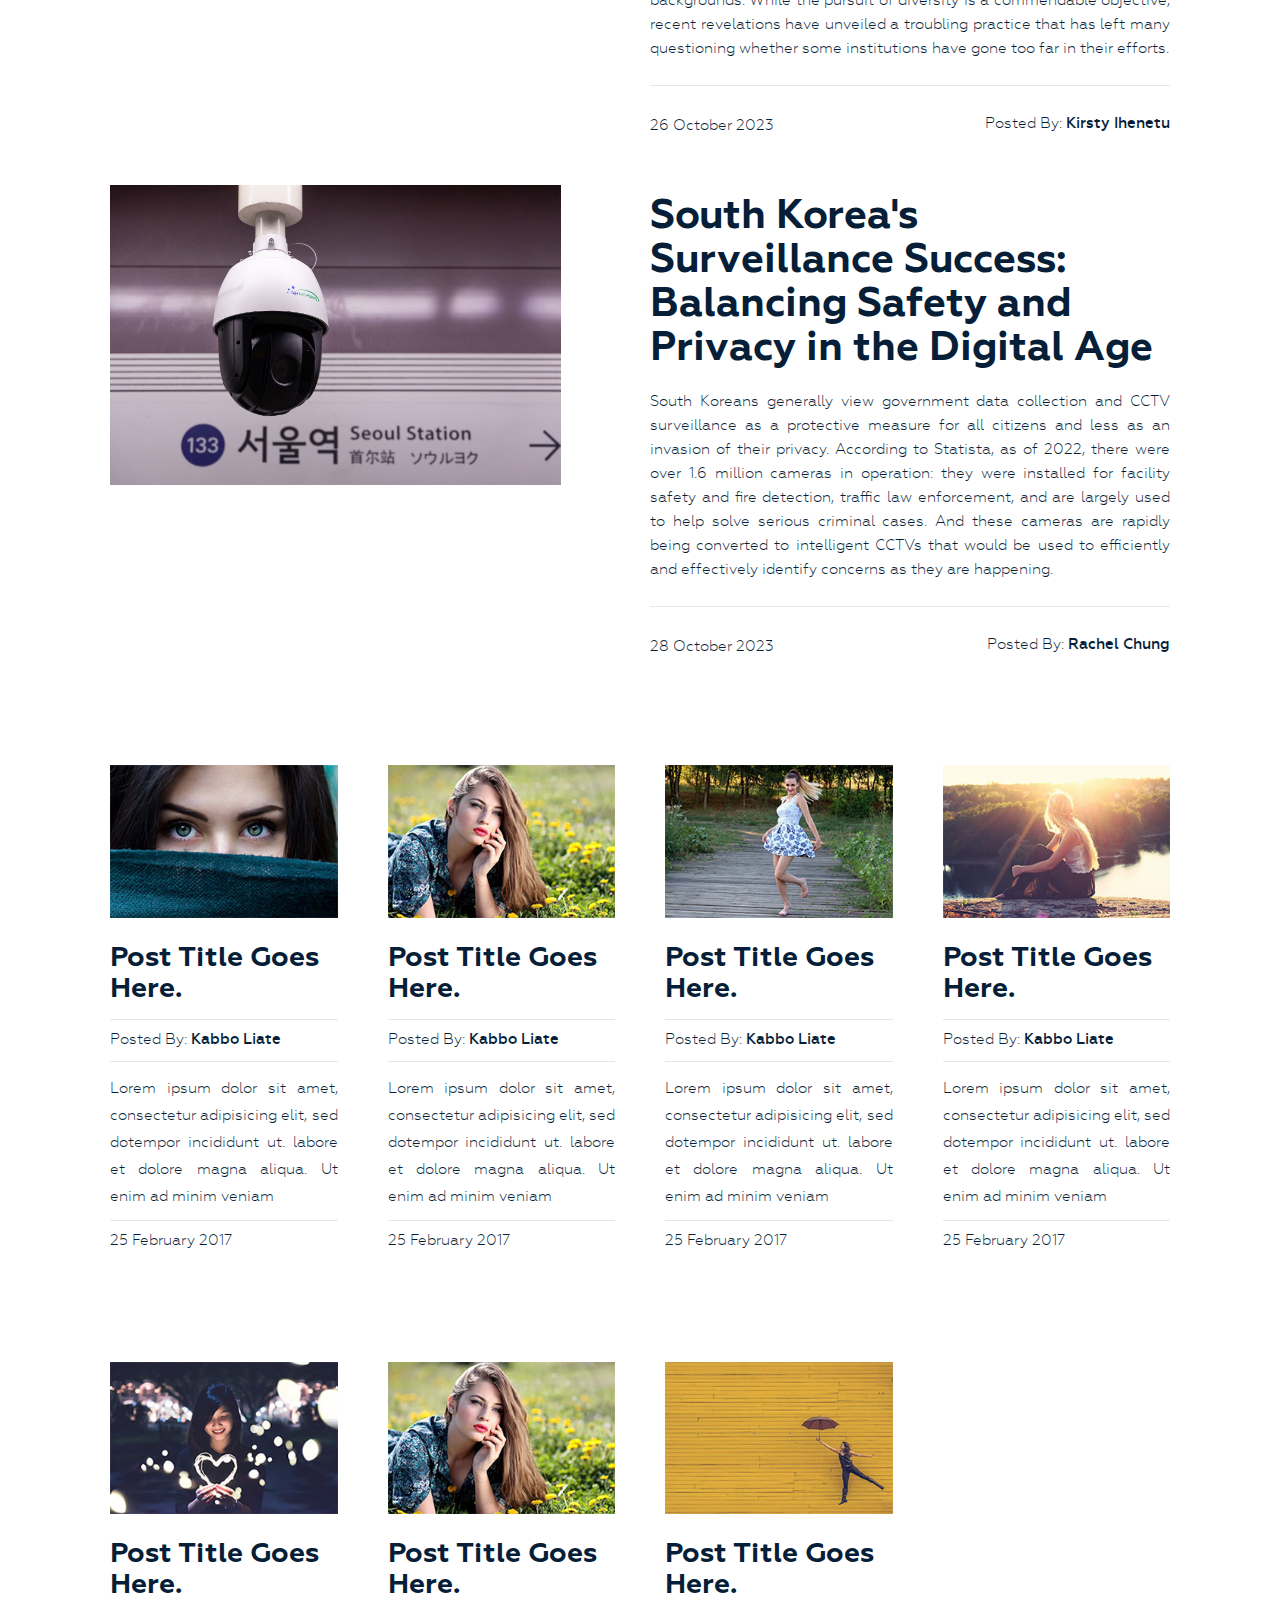
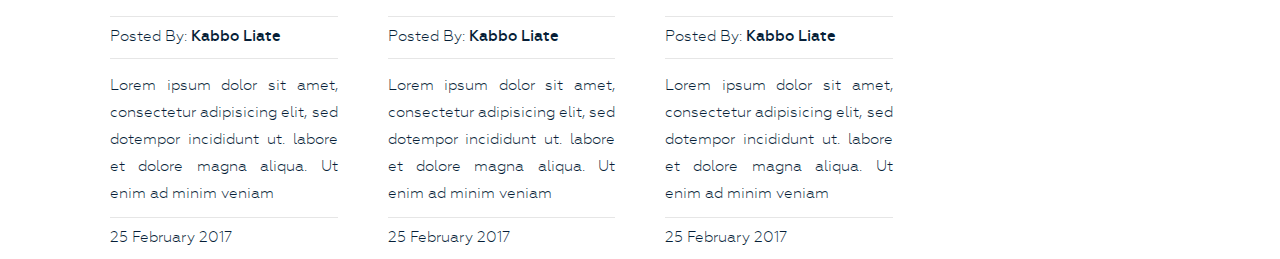
==== commit bc3a1e5a: "upload rachel blog 1" ====
--- a/dart-blog-html/index.html
+++ b/dart-blog-html/index.html
@@ -83,19 +83,24 @@
                                             and ethnic backgrounds. While the pursuit of diversity is a commendable objective, recent revelations 
                                             have unveiled a troubling practice that has left many questioning whether some institutions have gone 
                                             too far in their efforts. </p>
-                                            <h4><span class="date">26 October 2023</span><span class="author">Posted By: <span class="author-name">Kirsty Ihenetu</span></span>
-                                            </h4>
+                                            <h4><span class="date">26 October 2023</span><span class="author">Posted By: <span class="author-name">Kirsty Ihenetu</span></span></h4>
                                     </div>    
                                 </div>
                             </div>
-                            <div class="col-md-3">
-                                <div class="single-post">
-                                    <img src="img/post-image2.jpg" alt="">
-                                    <h3><a href="#">Post Title Goes Here.</a></h3>
-                                    <h4><span>Posted By: <span class="author-name">Kabbo Liate</span></span>
-                                    </h4>
-                                    <p>Lorem ipsum dolor sit amet, consectetur adipisicing elit, sed dotempor incididunt ut. labore et dolore magna aliqua. Ut enim ad minim veniam</p>
-                                    <h4><span>25 February 2017</span></h4>
+                            <div class="col-md-12" style="margin-top: 40px;">
+                                <div class="single-post-big">
+                                    <div class="big-image">
+                                        <img src="img/sk-cctv.jpg" alt="">
+                                    </div>
+                                    <div class="big-text">
+                                        <h3><a href="rachel_blog_1.html">South Korea's Surveillance Success: Balancing Safety and Privacy in the Digital Age </a></h3>
+                                        <p>South Koreans generally view government data collection and CCTV surveillance as a protective measure for all 
+                                            citizens and less as an invasion of their privacy. According to Statista, as of 2022, there were over 1.6 
+                                            million cameras in operation: they were installed for facility safety and fire detection, traffic law enforcement, 
+                                            and are largely used to help solve serious criminal cases. And these cameras are rapidly being converted to intelligent 
+                                            CCTVs that would be used to efficiently and effectively identify concerns as they are happening.</p>
+                                        <h4><span class="date">28 October 2023</span><span class="author">Posted By: <span class="author-name">Rachel Chung</span></span></h4>
+                                    </div>
                                 </div>
                             </div>
                             <div class="col-md-3">
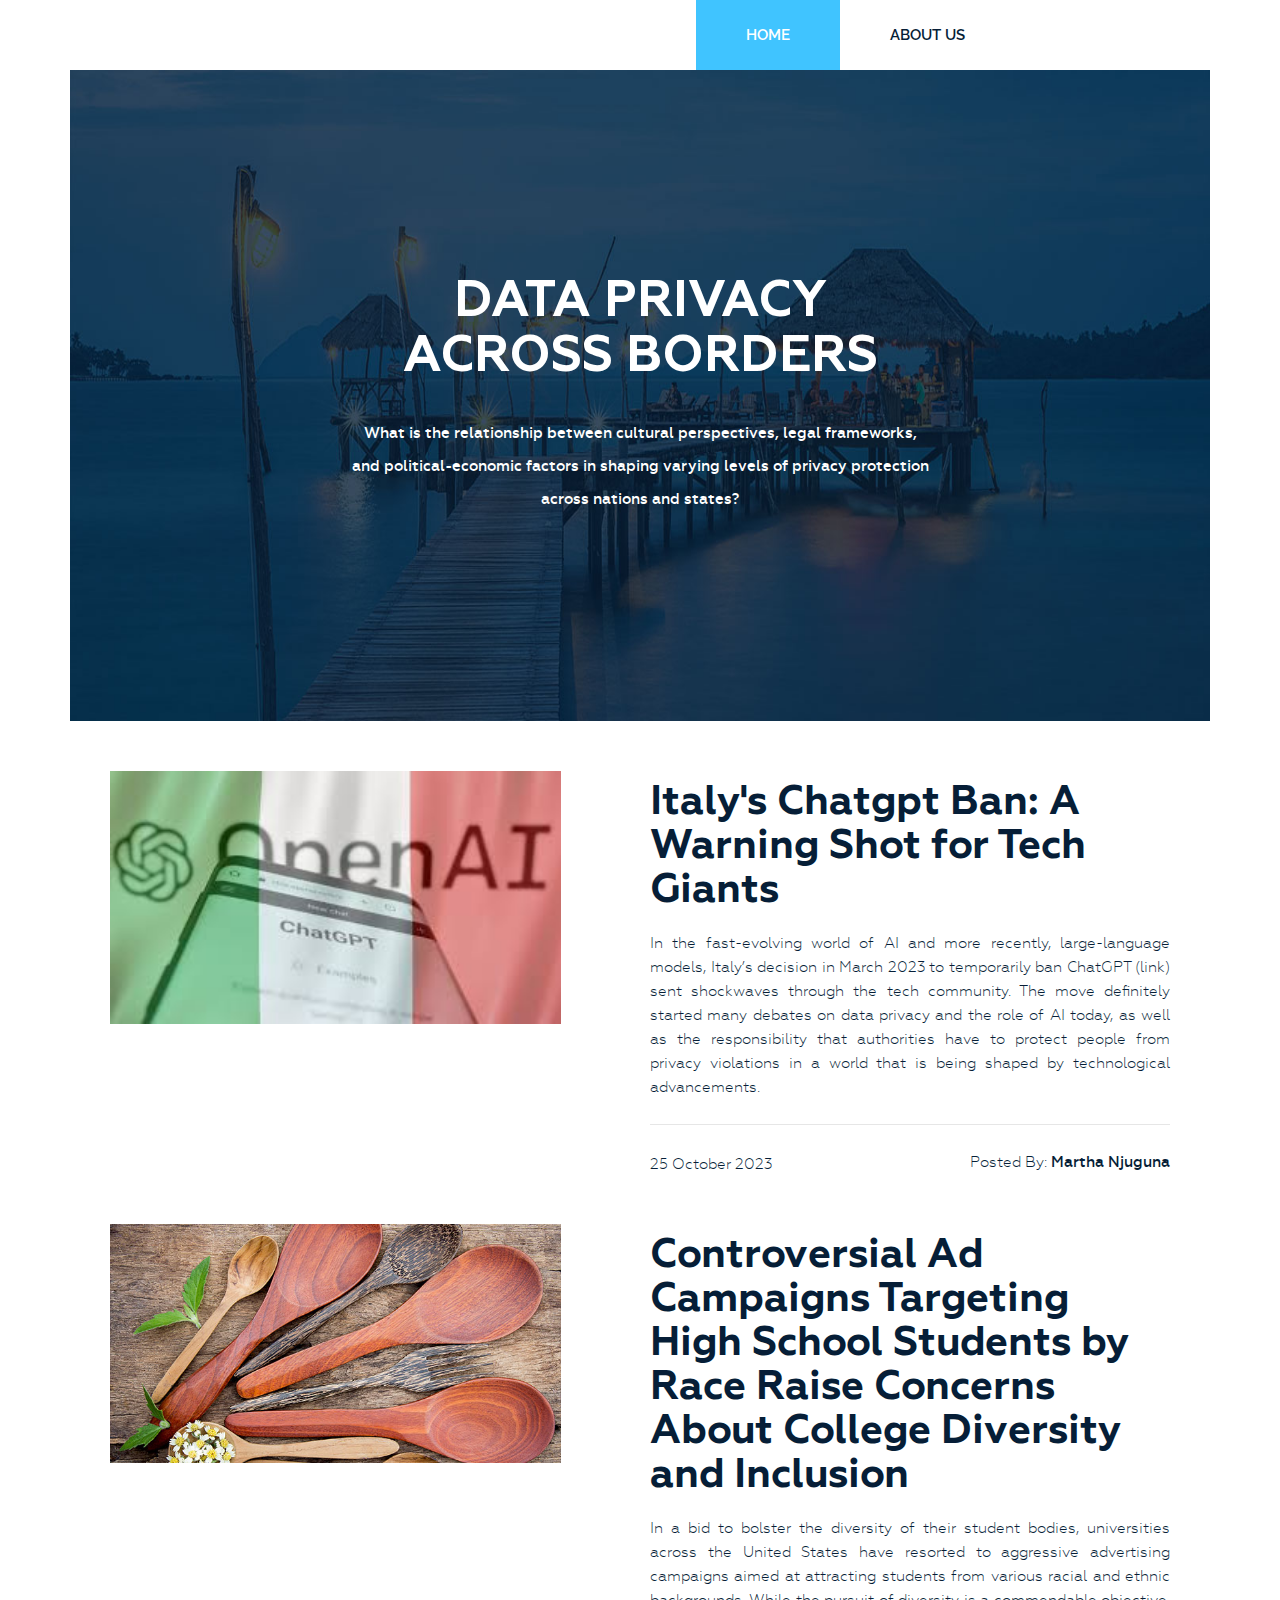
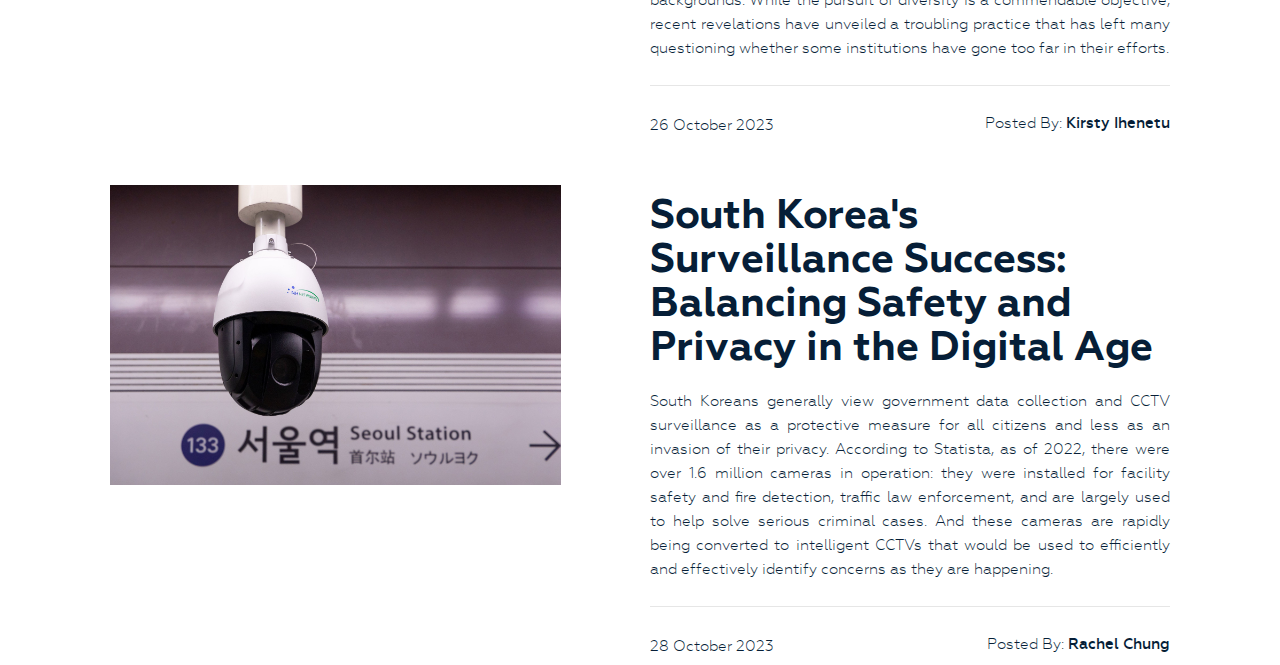
==== commit e16b8bd8: "add empty about us page" ====
--- a/dart-blog-html/index.html
+++ b/dart-blog-html/index.html
@@ -28,10 +28,11 @@
                         </div>
                     </div>
                     -->
-                    <div class="col-md-2">
+                    <div class="col-md-10">
                         <div class="menu">
                             <ul>
                                 <li class="active"><a href="index.html">Home</a></li>
+                                <li><a href="about_us.html">About Us</a></li>
                             </ul>
                         </div>
                     </div>
@@ -103,6 +104,7 @@
                                     </div>
                                 </div>
                             </div>
+                            <!--
                             <div class="col-md-3">
                                 <div class="single-post">
                                     <img src="img/post-image3.jpg" alt="">
@@ -173,6 +175,7 @@
                                     <h4><span>25 February 2017</span></h4>
                                 </div>
                             </div>
+                            -->
                     </div>
                 </div>
             </div>
